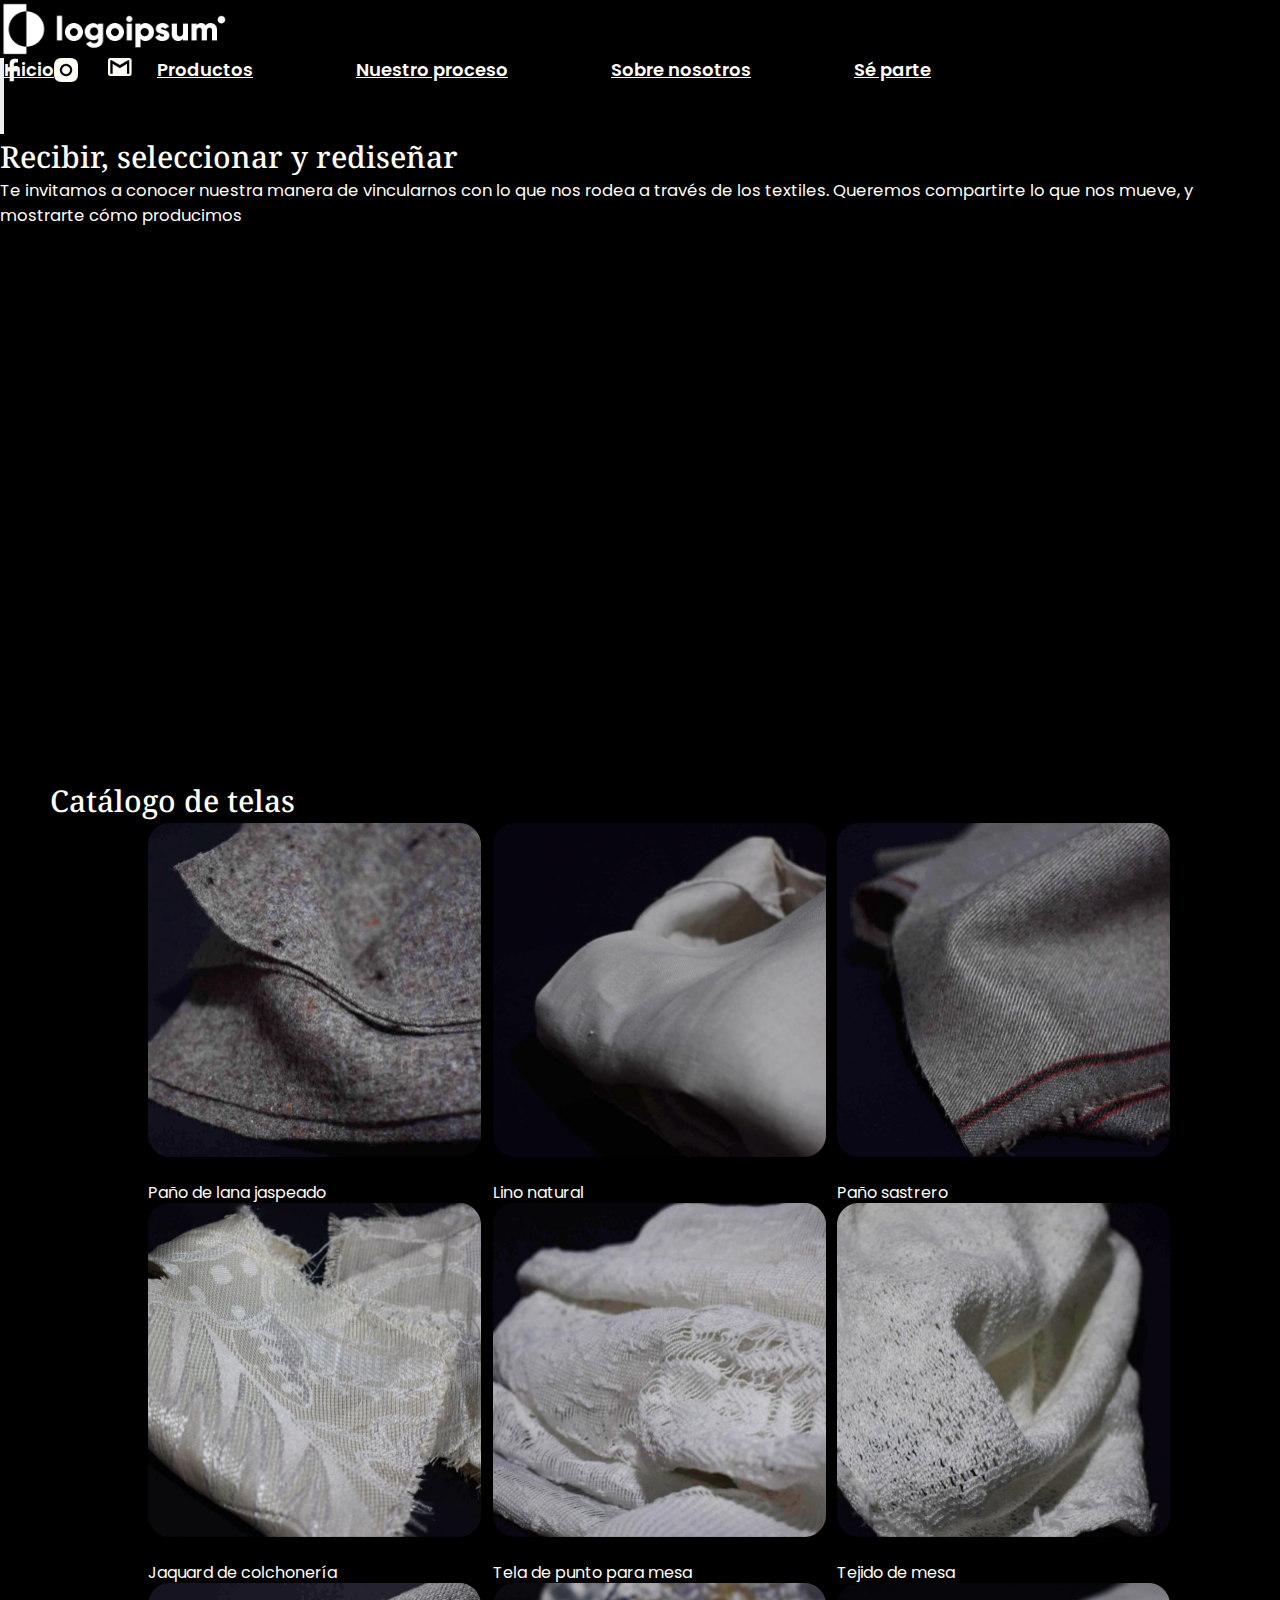
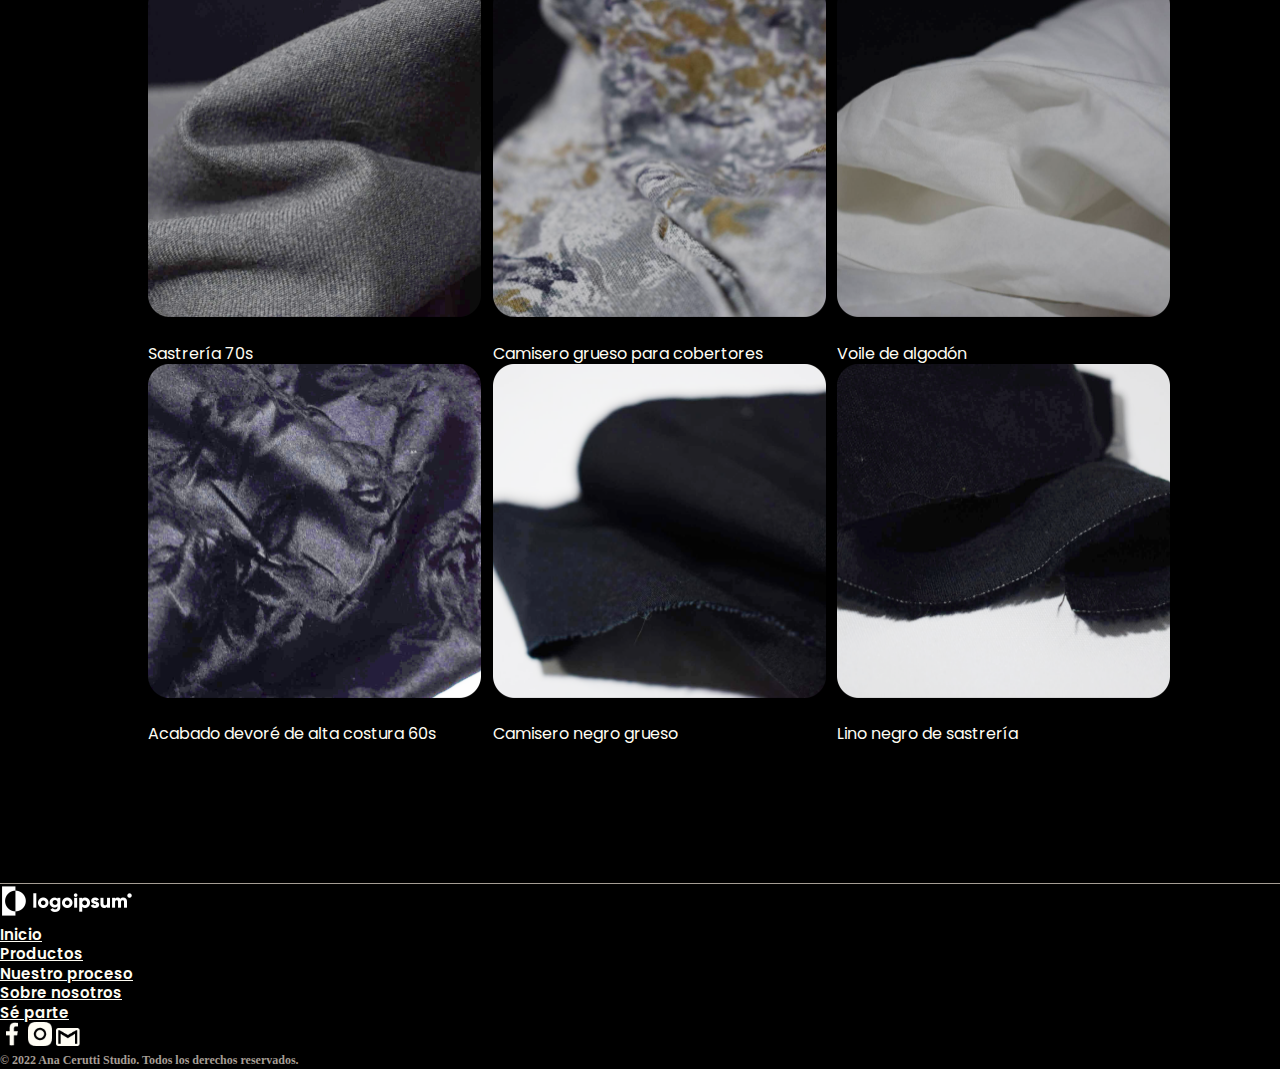
==== pages/nuestro-proceso.html @ c4231d6d "first commit" ====
<!DOCTYPE html>
<html lang="es">

<head>
    <meta charset="UTF-8">
    <meta http-equiv="X-UA-Compatible" content="IE=edge">
    <meta name="viewport" content="width=device-width, initial-scale=1.0">
    <title>Ana Cerutti Studio - Nuestro proceso</title>

    <!-- BS -->
    <link href="https://cdn.jsdelivr.net/npm/bootstrap@5.2.0-beta1/dist/css/bootstrap.min.css" rel="stylesheet"
        integrity="sha384-0evHe/X+R7YkIZDRvuzKMRqM+OrBnVFBL6DOitfPri4tjfHxaWutUpFmBp4vmVor" crossorigin="anonymous">

    <!-- CSS -->
    <link rel="stylesheet" href="../css/style.css">
</head>

<body>

    <div class="container-fluid">
        <!-- NavBar 1 -->
        <nav class="navbar row pt-5 pb-5 navResponsiveHeader">
            <div class="container-fluid justify-content-center">
                <a href="#" class="navbar-brand textLogo">
                    <img src="../img/logo.png" alt="logo" class="imgResponsive">
                </a>
            </div>
            <div class="d-flex align-items-center justify-content-end socialGap">
                <a href="#"><img src="../img/fb-icon.png" alt="fb-icon" class="socialSize"></a>
                <a href="https://www.instagram.com/anacerutti_studio/" target="_blank"
                rel="noopener noreferrer nofollow"><img src="../img/ig-icon.png" alt="ig-icon" class="socialSize"></a>
                <a href="#"><img src="../img/gm-icon.png" alt="gm-icon" class="socialSizeGm"></a>
            </div>
        </nav>
        <!-- NavBar 2 -->
        <nav class="navbar navbar-dark navbar-expand-lg">
            <div class="container-fluid">
                <button class="navbar-toggler" type="button" data-bs-toggle="collapse" data-bs-target="#navbarNav"
                    aria-controls="navbarNav" aria-expanded="false" aria-label="Toggle navigation">
                    <span class="navbar-toggler-icon"></span>
                </button>
                <div class="collapse navbar-collapse justify-content-center align-items-center divLinks" id="navbarNav">
                    <ul class="navbar-nav navGap">
                        <li class="nav-item">
                            <a class="nav-link" href="../index.html">Inicio</a>
                        </li>
                        <li class="nav-item">
                            <a class="nav-link" href="./productos.html">Productos</a>
                        </li>
                        <li class="nav-item">
                            <a class="nav-link" href="./nuestro-proceso.html">Nuestro proceso</a>
                        </li>
                        <li class="nav-item">
                            <a class="nav-link" href="./sobre-nosotros.html">Sobre nosotros</a>
                        </li>
                        <li class=" nav-item">
                            <a class="nav-link" href="./se-parte.html">Sé parte</a>
                        </li>
                    </ul>
                </div>
            </div>
        </nav>
        <!-- SECTION -->
        <section class="row pt-5 pb-5 sectionProceso">
            <div class="col-10 container">
                <h1>Recibir, seleccionar y rediseñar</h1>
                <p>Te invitamos a conocer nuestra manera de vincularnos con lo que nos rodea a través de los textiles.
                    Queremos compartirte lo que nos mueve, y mostrarte cómo producimos</p>
            </div>
        </section>
        <!-- VIDEO -->
        <div class="row d-flex justify-content-center pb-5">
            <div class="col-10 d-flex">
                <iframe width="1440" height="542" src="https://www.youtube.com/embed/is6O29gQde8"
                    title="YouTube video player" frameborder="0"
                    allow="accelerometer; autoplay; clipboard-write; encrypted-media; gyroscope; picture-in-picture"
                    allowfullscreen></iframe>
            </div>
        </div>
        <!-- CATALOGO -->
        <main class="row paddingTituloCatalogo">
            <div class="col-10 container tituloCatalogo">
                <h6>Catálogo de telas</h6>
            </div>
            <div class="gridCatalogo">
                <div class="imagenCatalogo">
                    <img src="../img/catalogo/01.png" alt="catalogo">
                    <p>Paño de lana jaspeado</p>
                </div>
                <div class="imagenCatalogo">
                    <img src="../img/catalogo/02.png" alt="catalogo">
                    <p>Lino natural</p>
                </div>
                <div class="imagenCatalogo">
                    <img src="../img/catalogo/03.png" alt="catalogo">
                    <p>Paño sastrero</p>
                </div>
                <div class="imagenCatalogo">
                    <img src="../img/catalogo/04.png" alt="catalogo">
                    <p>Jaquard de colchonería</p>
                </div>
                <div class="imagenCatalogo">
                    <img src="../img/catalogo/05.png" alt="catalogo">
                    <p>Tela de punto para mesa</p>
                </div>
                <div class="imagenCatalogo">
                    <img src="../img/catalogo/06.png" alt="catalogo">
                    <p>Tejido de mesa</p>
                </div>
                <div class="imagenCatalogo">
                    <img src="../img/catalogo/07.png" alt="catalogo">
                    <p>Sastrería 70s</p>
                </div>
                <div class="imagenCatalogo">
                    <img src="../img/catalogo/08.png" alt="catalogo">
                    <p>Camisero grueso para cobertores</p>
                </div>
                <div class="imagenCatalogo">
                    <img src="../img/catalogo/09.png" alt="catalogo">
                    <p>Voile de algodón</p>
                </div>
                <div class="imagenCatalogo">
                    <img src="../img/catalogo/10.png" alt="catalogo">
                    <p>Acabado devoré de alta costura 60s</p>
                </div>
                <div class="imagenCatalogo">
                    <img src="../img/catalogo/11.png" alt="catalogo">
                    <p>Camisero negro grueso</p>
                </div>
                <div class="imagenCatalogo">
                    <img src="../img/catalogo/12.png" alt="catalogo">
                    <p>Lino negro de sastrería</p>
                </div>
            </div>
        </main>
        <!-- FOOTER -->
        <footer class="row pt-5 pb-5 justify-content-center">
            <div class="col-10 container borderBottom"></div>
            <div class="row container justify-content-center pt-5 divFooterResponsive">
                <div class="col-2">
                    <img src="../img/logo.png" class="logoFooter imgResponsive">
                </div>
                <div class="col-6 linksFooter">
                    <ul class="d-flex pt-2 ulFooterResponsive">
                        <li>
                            <a class="nav-link footerMenuResponsive" href="#">Inicio</a>
                        </li>
                        <li>
                            <a class="nav-link footerMenuResponsive" href="../pages/productos.html">Productos</a>
                        </li>
                        <li>
                            <a class="nav-link footerMenuResponsive" href="../pages/nuestro-proceso.html">Nuestro proceso</a>
                        </li>
                        <li>
                            <a class="nav-link footerMenuResponsive" href="../pages/sobre-nosotros.html">Sobre nosotros</a>
                        </li>
                        <li>
                            <a class="nav-link footerMenuResponsive" href="../pages/se-parte.html">Sé parte</a>
                        </li>
                    </ul>
                </div>
                <div class=" col-2 d-flex justify-content-end align-items-center gap-3 divFooterRRSS">
                    <a href="#"><img src="../img/fb-icon.png" alt="fb-icon" class="socialSize footerRRSS"></a>
                    <a href="https://www.instagram.com/anacerutti_studio/" target="_blank"
                    rel="noopener noreferrer nofollow"><img src="../img/ig-icon.png" alt="ig-icon" class="socialSize footerRRSS"></a>
                    <a href="#"><img src="../img/gm-icon.png" alt="gm-icon" class="socialSizeGm footerRRSS"></a>
                </div>
            </div>
            <div class="row container text-center pt-5 textEnd">
                <p>&copy 2022 Ana Cerutti Studio. Todos los derechos reservados.</p>
            </div>
        </footer>
    </div>
    <!-- BS Script -->
    <script src="https://cdn.jsdelivr.net/npm/bootstrap@5.2.0-beta1/dist/js/bootstrap.bundle.min.js"
        integrity="sha384-pprn3073KE6tl6bjs2QrFaJGz5/SUsLqktiwsUTF55Jfv3qYSDhgCecCxMW52nD2"
        crossorigin="anonymous"></script>
</body>

</html>
---- css/style.css ----
@import url('https://fonts.googleapis.com/css2?family=Poppins:wght@100;300;400;500;600;700&display=swap');
@import url('https://fonts.googleapis.com/css2?family=Noto+Serif&display=swap');

* {
    margin: 0;
    padding: 0;
}

:root {
    --alt-black: #000000;
    --alt-white: #FFFCF6;
    --alt-beige: #D3C9BD;
    --bone-white: #FFFDF4;
    --alt-arena: #A59D94;
}

body {
    background-color: var(--alt-black);
    font-family: 'Poppins', sans-serif;
    text-decoration: none;
}

/* HEADER */
header div {
    border-bottom: 1px solid white;
    height: 49px;
}

header div .textHeader {
    font-weight: 600;
    font-size: 14px;
    line-height: 18.2px;
    color: var(--alt-white);
}

/* NavBar 1 */
nav div {
    display: flex;
}

nav div .textLogo {
    font-family: 'Noto Serif', serif;
    font-weight: 500;
    font-size: 35.33px;
    line-height: 20.19px;
    color: var(--bone-white);
}

nav div .textLogo:hover, .textLogo:link, 
        .textLogo:visited, .textLogo:focus,
        .textLogo:active {
    color: var(--bone-white);
}

nav div .textLogo span {
    font-family: 'Poppins', sans-serif;
    font-weight: 300;
    font-size: 27.2566px;
    line-height: 20px;
}

.socialGap {
    gap: 30px;
    position: absolute;
    padding-right: 60px;
}

.socialSize {
    width: 24px;
    height: 24px;
}

.socialSizeGm {
    width: 24px;
    height: 18px;
}


/* NavBar 2 */
.divLinks {
    height: 76px;
}

.divLinks a {
    font-family: 'Poppins', sans-serif;
    font-style: normal;
    font-weight: 600;
    font-size: 18px;
    line-height: 130%;
    color: var(--bone-white);
}

.divLinks .nav-link:hover, .nav-link:link, 
.nav-link:visited {
    color: var(--bone-white);
}

.divLinks .nav-link:active, .nav-link:focus {
    border-bottom: 1px solid var(--bone-white);
}

.navGap {
    display: flex;
    gap: 103px;
}

/* CARRUSEL */
/* ---------- */

/* SECTION */
article div .pruebaTexto {
    font-family: 'Noto Serif', serif;
    font-style: normal;
    font-weight: 300;
    font-size: 33px;
    line-height: 130%;
    color: var(--bone-white);
}

.sectionHome {
    padding: 0px 20px;
}

section img {
    width: 609px;
    height: 423px;
}

section h3 {
    font-family: 'Noto Serif', serif;
    font-style: normal;
    font-weight: 500;
    font-size: 30px;
    line-height: 150%;
    color: var(--bone-white)
}

.sectionHome p {
    font-family: 'Poppins', sans-serif;
    font-style: normal;
    font-weight: 400;
    font-size: 18px;
    line-height: 150%;
    color: var(--bone-white);
    padding: 0px 40px;
}

section a {
    font-family: 'Poppins', sans-serif;
    font-style: normal;
    font-weight: 500;
    font-size: 17px;
    line-height: 20px;
    color: var(--bone-white);
    text-decoration: none;
}

section  a:hover, 
a:link,  a:visited, 
a:focus, a:active {
    color: var(--bone-white);
}

/* ARTICLE TEXT INSTAGRAM */
article h2 {
    font-family: 'Noto Serif', serif;
    font-style: normal;
    font-weight: 300;
    font-size: 33px;
    line-height: 130%;
    color: var(--alt-arena);
}

/* FOOTER */
.borderBottom {
    border-bottom: 1px solid var(--alt-arena);
}

.logoFooter {
    width: 134px;
    height: 34px;
}

.linksFooter ul {
    list-style: none;
    gap: 30px;
    justify-content: center;
    font-family: 'Poppins', sans-serif;
    font-style: normal;
    font-weight: 600;
    font-size: 15px;
    line-height: 130%;
}

.textEnd p {
    font-family: 'Inter';
    font-style: normal;
    font-weight: 600;
    font-size: 12px;
    line-height: 130%;
    color: var(--alt-arena);
}

/* PRODUCTOS > SECTION */
.sectionProductos div p {
    font-family: 'Noto Serif', serif;
    font-style: normal;
    font-weight: 500;
    font-size: 30px;
    line-height: 150%;
    color: var(--bone-white);
}

.sectionProductos img {
    width: 1240px;
    height: 506px;
}

.sectionProductos .btnVerTodo {
    background: #A59D94;
    border-radius: 6px;
    padding: 10px 10px;
    width: 118px;
    display: flex;
    justify-content: center;
    align-items: center;
}

.sectionProductos .btnVerTodo a {
    font-family: 'Poppins', sans-serif;
    font-style: normal;
    font-weight: 600;
    font-size: 17px;
    line-height: 20px;
    color: var(--alt-black);
    text-align: center;
}

.textLogo img {
    width: 229px;
    height: 58px;
}

/* NUESTRO PROCESO */
.sectionProceso h1 {
    font-family: 'Noto Serif', serif;
    font-style: normal;
    font-weight: 500;
    font-size: 30px;
    line-height: 150%;
    color: var(--bone-white);
}

.sectionProceso p {
    font-family: 'Poppins', sans-serif;
    font-style: normal;
    font-weight: 400;
    font-size: 16.5px;
    line-height: 150%;
    color: var(--bone-white);
}

.paddingTituloCatalogo {
    padding-left: 50px;
}

.paddingTituloCatalogo p {
    font-family: 'Poppins', sans-serif;
    font-style: normal;
    font-weight: 400;
    font-size: 16px;
    line-height: 20px;
    color: var(--bone-white);
    padding-top: 19.25px;
}

.tituloCatalogo h6 {
    font-family: 'Noto Serif', serif;
    font-style: normal;
    font-weight: 500;
    font-size: 30px;
    line-height: 150%;
    color: var(--bone-white);
}

.imagenCatalogo img {
    width: 333px;
    height: 334.1px;
}

.gridCatalogo {
    display: grid;
    grid-template-columns: 28% 28% 28%;
    grid-template-rows: 25% 25% 25% 25%;
    justify-content: center;
    margin-bottom: 139px;
}

/* SOBRE NOSOTROS */
.sectionNosotros img {
    width: 510px;
    height: 688px;
    border-radius: 20px;
}

.sectionNosotros h4 {
    font-family: 'Noto Serif', serif;
    font-style: normal;
    font-weight: 500;
    font-size: 30px;
    line-height: 150%;
    color: var(--bone-white);
}

.sectionNosotros p {
    font-family: 'Poppins', sans-serif;
    font-style: normal;
    font-weight: 400;
    font-size: 18px;
    line-height: 150%;
    text-align: justify;
    color: var(--bone-white);
}

.articleNosotros div h4 {
    font-family: 'Noto Serif', serif;
    font-style: normal;
    font-weight: 500;
    font-size: 30px;
    line-height: 150%;
    color: var(--bone-white);
}

.articleNosotros div p {
    font-family: 'Poppins', sans-serif;
    font-style: normal;
    font-weight: 400;
    font-size: 20px;
    line-height: 150%;
    text-align: justify;
    color: var(--bone-white);
}

/* SOBRE NOSOTROS> CARRUSEL ARTICLE */
.carruselTarjetas {
    width: 100%;
}

/* SOBRE NOSOTROS> ARTICLE TEXT */
.articleText h5 {
    font-family: 'Poppins', sans-serif;
    font-style: normal;
    font-weight: 600;
    font-size: 20px;
    line-height: 150%;
    text-align: justify;
    color: var(--bone-white);
}

.articleText p {
    font-family: 'Poppins', sans-serif;
    font-style: normal;
    font-size: 16px;
    line-height: 150%;
    text-align: justify;
    color: var(--bone-white);
    padding-bottom: 30px;
}

/* SOBRE NOSOTROS> CARRUSEL FINAL */
.carruselFinal {
    width: 1250px;
}

.carruselFinal img {
    width: 1240px;
    height: 506px;
}

/* SE PARTE */
.sectionSeParte h3 {
    font-family: 'Noto Serif', serif;
    font-style: normal;
    font-weight: 500;
    font-size: 30px;
    line-height: 150%;
    color: var(--bone-white);
    margin-bottom: 48px;
}

.sectionSeParte img {
    width: 556.56px;
    height: 383.12px;
}

.articleSeParte {
    margin-bottom: 71px;
}

.articleSeParte p, span {
    font-family: 'Poppins', sans-serif;
    font-style: normal;
    font-weight: 500;
    font-size: 20px;
    line-height: 150%;
    color: var(--bone-white);
    text-align: justify;
    padding: 20px 0px;
}

.sectionSeParteProyecto {
    margin-top: 197px;
}

.sectionSeParteProyecto h2 {
    font-family: 'Noto Serif', serif;
    font-style: normal;
    font-weight: 500;
    font-size: 30px;
    line-height: 150%;
    color: var(--bone-white);
}

.sectionSeParteProyecto img {
    width: 280px;
    height: 180px;
}

.sectionSeParteProyecto p {
    font-family: 'Poppins', sans-serif;
    font-style: normal;
    font-weight: 400;
    font-size: 20px;
    line-height: 150%;
    color: var(--bone-white);
}

/* ESTERNO */
.sectionEsterno h2 {
    font-family: 'Noto Serif', serif;
    font-style: normal;
    font-weight: 500;
    font-size: 30px;
    line-height: 150%;
    color: var(--bone-white);
    padding-bottom: 21px;
}

.sectionEsterno p {
    font-family: 'Poppins', sans-serif;
    font-style: normal;
    font-weight: 400;
    font-size: 20px;
    line-height: 150%;
    text-align: justify;
    color: var(--bone-white);
}

.esternoGrid {
    display: grid;
    grid-template-columns: 33% 33% 33%;
    grid-template-rows: 50% 50%;
    padding-top: 67px;
}

.esternoGrid img {
    width: 369px;
    height: 474px;
}

.esternoGrid p {
    font-family: 'Poppins';
    font-style: normal;
    font-weight: 500;
    font-size: 20px;
    line-height: 130%;
    color: var(--bone-white);
}

/* PENUMBRA */
.sectionPenumbra h2 {
    font-family: 'Noto Serif', serif;
    font-style: normal;
    font-weight: 500;
    font-size: 30px;
    line-height: 150%;
    color: var(--bone-white);
    padding-bottom: 21px;
}

.sectionPenumbra p, span {
    font-family: 'Poppins', sans-serif;
    font-style: normal;
    font-weight: 400;
    font-size: 20px;
    line-height: 150%;
    text-align: justify;
    color: var(--bone-white);
}

.penumbraGrid {
    display: grid;
    grid-template-columns: 33% 33% 33%;
    grid-template-rows: 33% 33% 33%;
    padding-top: 67px;
    row-gap: 40px;
}

.penumbraGrid img {
    width: 369px;
    height: 474px;
}

.penumbraGrid p {
    font-family: 'Poppins', sans-serif;
    font-style: normal;
    font-weight: 500;
    font-size: 20px;
    line-height: 130%;
    color: var(--bone-white);
}

.textoPenumbra {
    padding: 195px 0px;
}

.textoPenumbra p {
    font-family: 'Poppins', sans-serif;
    font-style: normal;
    font-weight: 400;
    font-size: 18px;
    line-height: 130%;
    color: var(--bone-white);
}

/* DENTRO */
.sectionDentro h2 {
    font-family: 'Noto Serif', serif;
    font-style: normal;
    font-weight: 500;
    font-size: 30px;
    line-height: 150%;
    color: var(--bone-white);
    padding-bottom: 21px;
}

.sectionDentro p, span {
    font-family: 'Poppins', sans-serif;
    font-style: normal;
    font-weight: 400;
    font-size: 20px;
    line-height: 150%;
    text-align: justify;
    color: var(--bone-white);
}

.dentroGrid {
    display: grid;
    grid-template-columns: 33% 33% 33%;
    grid-template-rows: 100%;
    padding-top: 67px;
    padding-bottom: 186px;
}

.dentroGrid img {
    width: 369px;
    height: 474px;
}

/* PRODUCTOS INDIVIDUAL */
.sectionProductosIndividual {
    background-color: #EEEEEE;
}

.sectionProductosIndividual span {
    font-family: 'Poppins', sans-serif;
    font-style: normal;
    font-weight: 400;
    font-size: 26px;
    line-height: 130%;
    color: #998E81;
}

.sectionProductosIndividual h3 {
    font-family: 'Noto Serif', serif;
    font-style: normal;
    font-weight: 500;
    font-size: 30px;
    line-height: 150%;
    color: #000000;
}

.gridProductoIndividual {
    display: grid;
    grid-template-columns: 10% 45% 45%;
    gap: 72px;
    padding-top: 28px;
}

.primeraColumnaGrid img {
    width: 103px;
    height: 133px;
}

.segundaColumnaGrid {
    width: 505px;
}

.segundaColumnaGrid img {
    width: 505px;
    height: 639px;
}

.terceraColumnaGrid h3 {
    font-family: 'Noto Serif', serif;
    font-style: normal;
    font-weight: 500;
    font-size: 30px;
    line-height: 150%;
    color: #000000;
    padding-bottom: 22px;
}

.terceraColumnaGrid p {
    font-family: 'Poppins', sans-serif;
    font-style: normal;
    font-weight: 400;
    font-size: 16px;
    line-height: 150%;
    color: #4B5563;
    margin: 0;
    padding-right: 40px;
}

.botonComprarIg {
    margin-top: 31px;
}

.terceraColumnaGrid a {
    font-family: 'Poppins', sans-serif;
    font-style: normal;
    font-weight: 600;
    font-size: 15px;
    line-height: 20px;
    width: 216px;
    padding: 10px 20px;
    height: 40px;
    left: 867px;
    top: 635px;
    background: #000000;
    border-radius: 6px;
}

.metodos {
    margin-top: 102px;
}

.gridPagoEnvio {
    display: grid;
    grid-template-columns: 50% 50%;
}

.mediosEnvio, .metodosPago {
    padding: 0px 60px;
}

.mediosEnvio h3, .metodosPago h3 {
    font-family: 'Poppins', sans-serif;
    font-style: normal;
    font-weight: 400;
    font-size: 26px;
    line-height: 150%;
    border-bottom: 1px solid black;
}

.mediosEnvio h5, .metodosPago h5 {
    font-family: 'Noto Serif', serif;
    font-style: normal;
    font-weight: 500;
    font-size: 24px;
    line-height: 130%;
}

.mediosEnvio p, .metodosPago p {
    font-family: 'Poppins', sans-serif;
    font-style: normal;
    font-weight: 400;
    font-size: 20px;
    line-height: 159%;
}

.mediosEnvio p strong{
    font-family: 'Poppins', sans-serif;
    font-style: normal;
    font-weight: 500;
    font-size: 20px;
    line-height: 159%;
}

/* Responsive */

@media screen and (max-width: 768px) {
    
    /* Todas las paginas */
    .imgResponsive {
        width: 100%;
        height: 100%;
    }

    .footerMenuResponsive {
        font-size: 70%;
    }

    .divLinks {
        height: max-content;
    }

    .divLinks a {
        font-size: 10px;
    }

    /* PRODUCTOS > SECTION */
    .sectionProductos div p {
        font-size: 15px;
    }

    .sectionProductos img {
        width: 100%;
        height: 100%;
    }

    /* Nuestro proceso */

    .imagenCatalogo img {
        width: 180px;
        height: 180px;
    }

    /* SOBRE NOSOTROS */
    .sectionNosotros img {
        width: 100%;
        height: 100%;
    }

    .sectionNosotros h4 {
        font-size: 20px;
    }

    .sectionNosotros p {
        font-size: 12px;
    }

    /* Se parte */

    .divSectionParteResponsive {
        display: grid;
        grid-template-columns: 50% 50%;
    }

    .sectionSeParte img {
        width: 100%;
        height: 100%;
    }
}

@media screen and (max-width: 425px) {
    
    /* Header */

    .navResponsiveHeader {
        display: grid;
        grid-template-columns: 50% 50%;
        padding: 20px;
    }

    nav div .textLogo {
        font-size: 20px;
    }
    
    nav div .textLogo span {
        font-size: 15px;
    }

    .socialSize {
        width: 50%;
        height: 50%;
    }

    .socialSizeGm {
        width: 50%;
        height: 50%;
    }

    /* cuepo */

    .sectionHome {
        display: grid;
        grid-template-rows: 200px 200px;
    }

    article div .pruebaTexto {
        font-size: 15px;
    }
    
    .sectionHome {
        padding: 0px 20px;
    }
    
    section h3 {
        font-size: 15px;
    }
    
    .sectionHome p {
        font-size: 9px;
        padding: 0px 0px;
    }
    
    section a {
        font-size: 17px;
    }

    article h2 {
        font-size: 15px;
    }

    /* footer */

    .divFooterResponsive {
        justify-content: none;
        display: grid;
        grid-template-columns: 100%;
        grid-template-rows: 50px 50px 50px;
    }

    .footerRRSS {
        width: 30px;
        height: 30px;
        justify-content: space-between;
    }

    .divFooterRRSS {
        width: max-content;
        justify-content: space-between!important;
        display: grid!important;
        grid-template-columns: 33% 33% 33%;
    }

    .col-2 {
        width: max-content;
    }

    .ulFooterResponsive {
        display: grid!important;
        grid-template-columns: 20% 20% 20% 20% 20%;
    }

    .linksFooter ul {
        justify-content:space-between;
        gap: 50px;
        padding: 0;
    }
    /* Nuestro proceso */

    /* NUESTRO PROCESO */
    .sectionProceso h1 {
        font-size: 30px;
    }

    .sectionProceso p {
        font-size: 16.5px;
    }

    .paddingTituloCatalogo p {
        font-size: 16px;
    }

    .tituloCatalogo h6 {
        font-size: 20px;
    }

    .imagenCatalogo img {
        width: 333px;
        height: 334.1px;
    }

    .gridCatalogo {
        display: grid;
        grid-template-columns: 100%;
        grid-template-rows: max-content;
    }

    /* Sobre Nosotros */

    .divSectionNosotrosResponsive {
        display: grid !important;
        grid-template-columns: 100%;
        grid-template-rows: 50% 50%;
    }

    .sectionNosotros img {
        width: 400px;
        height: 400px;
    }

    .col-5 {
        width: 100%;
        text-align: center;
    }
}
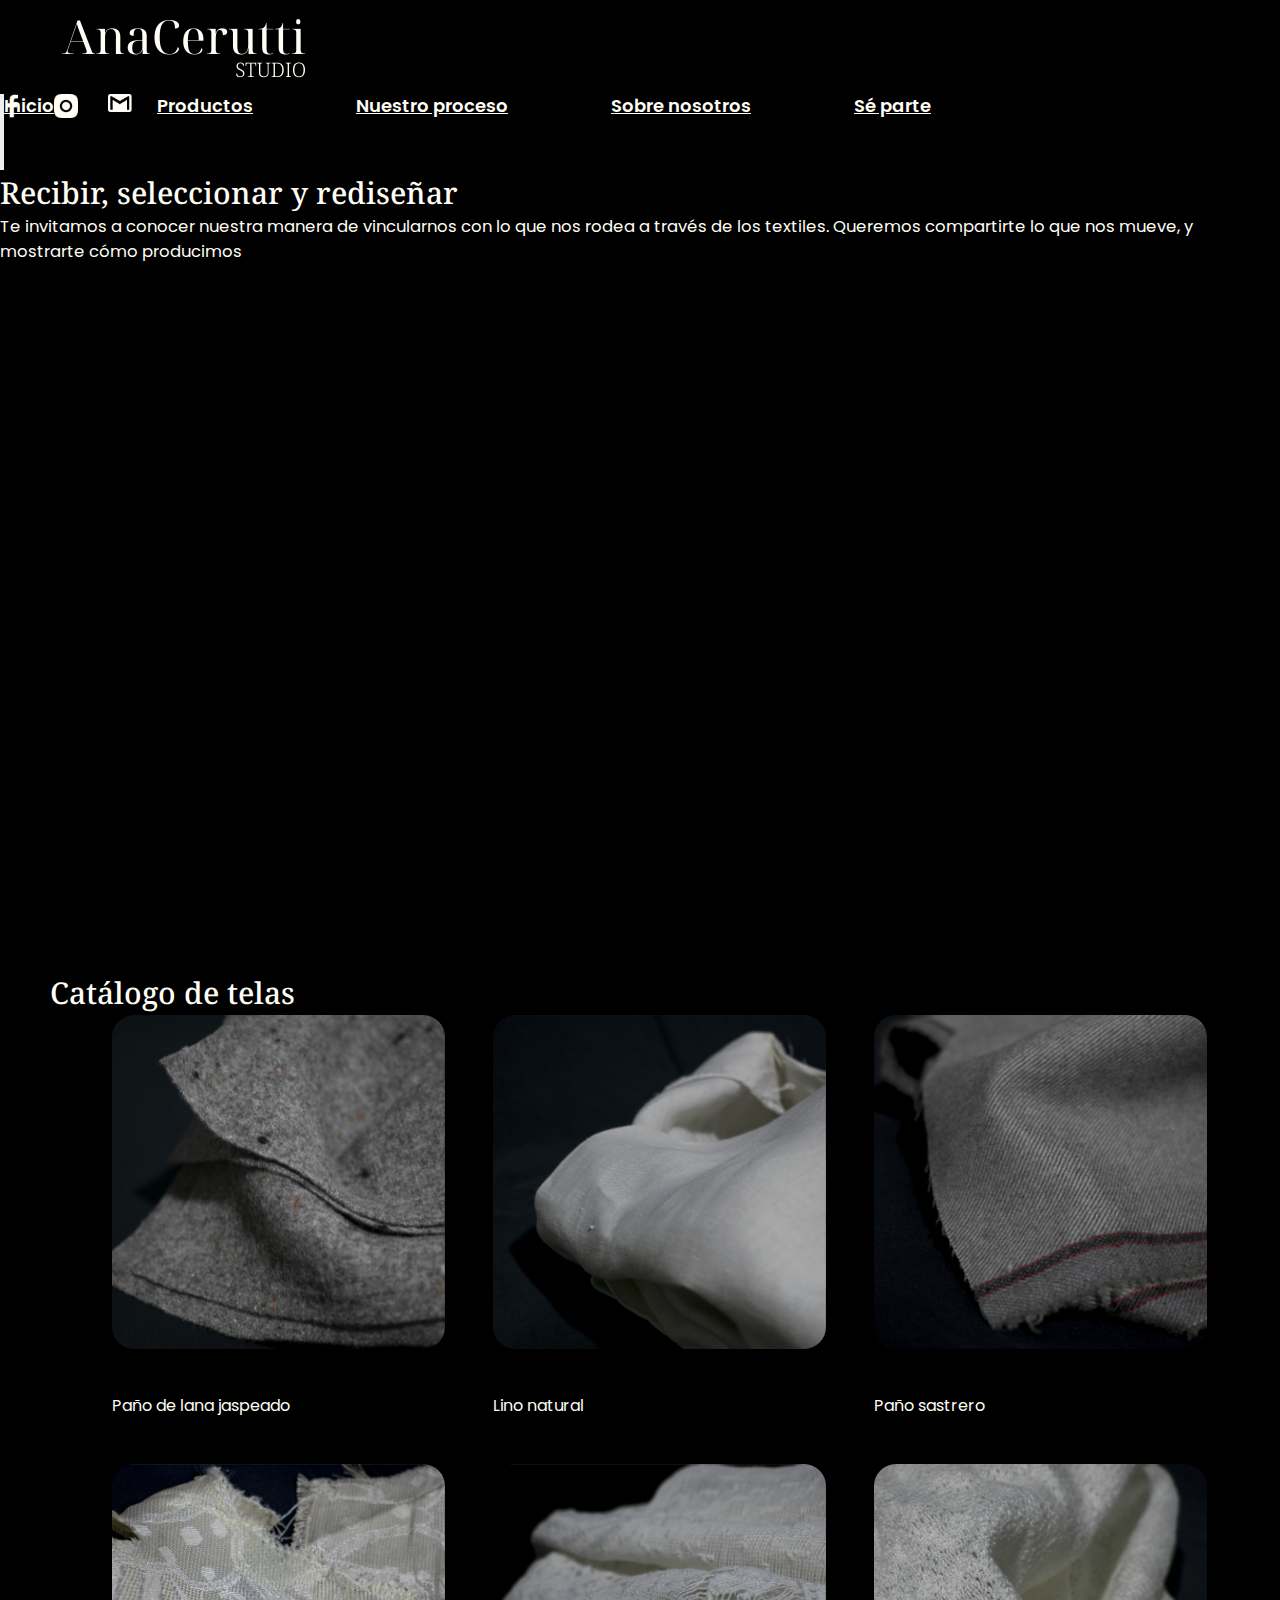
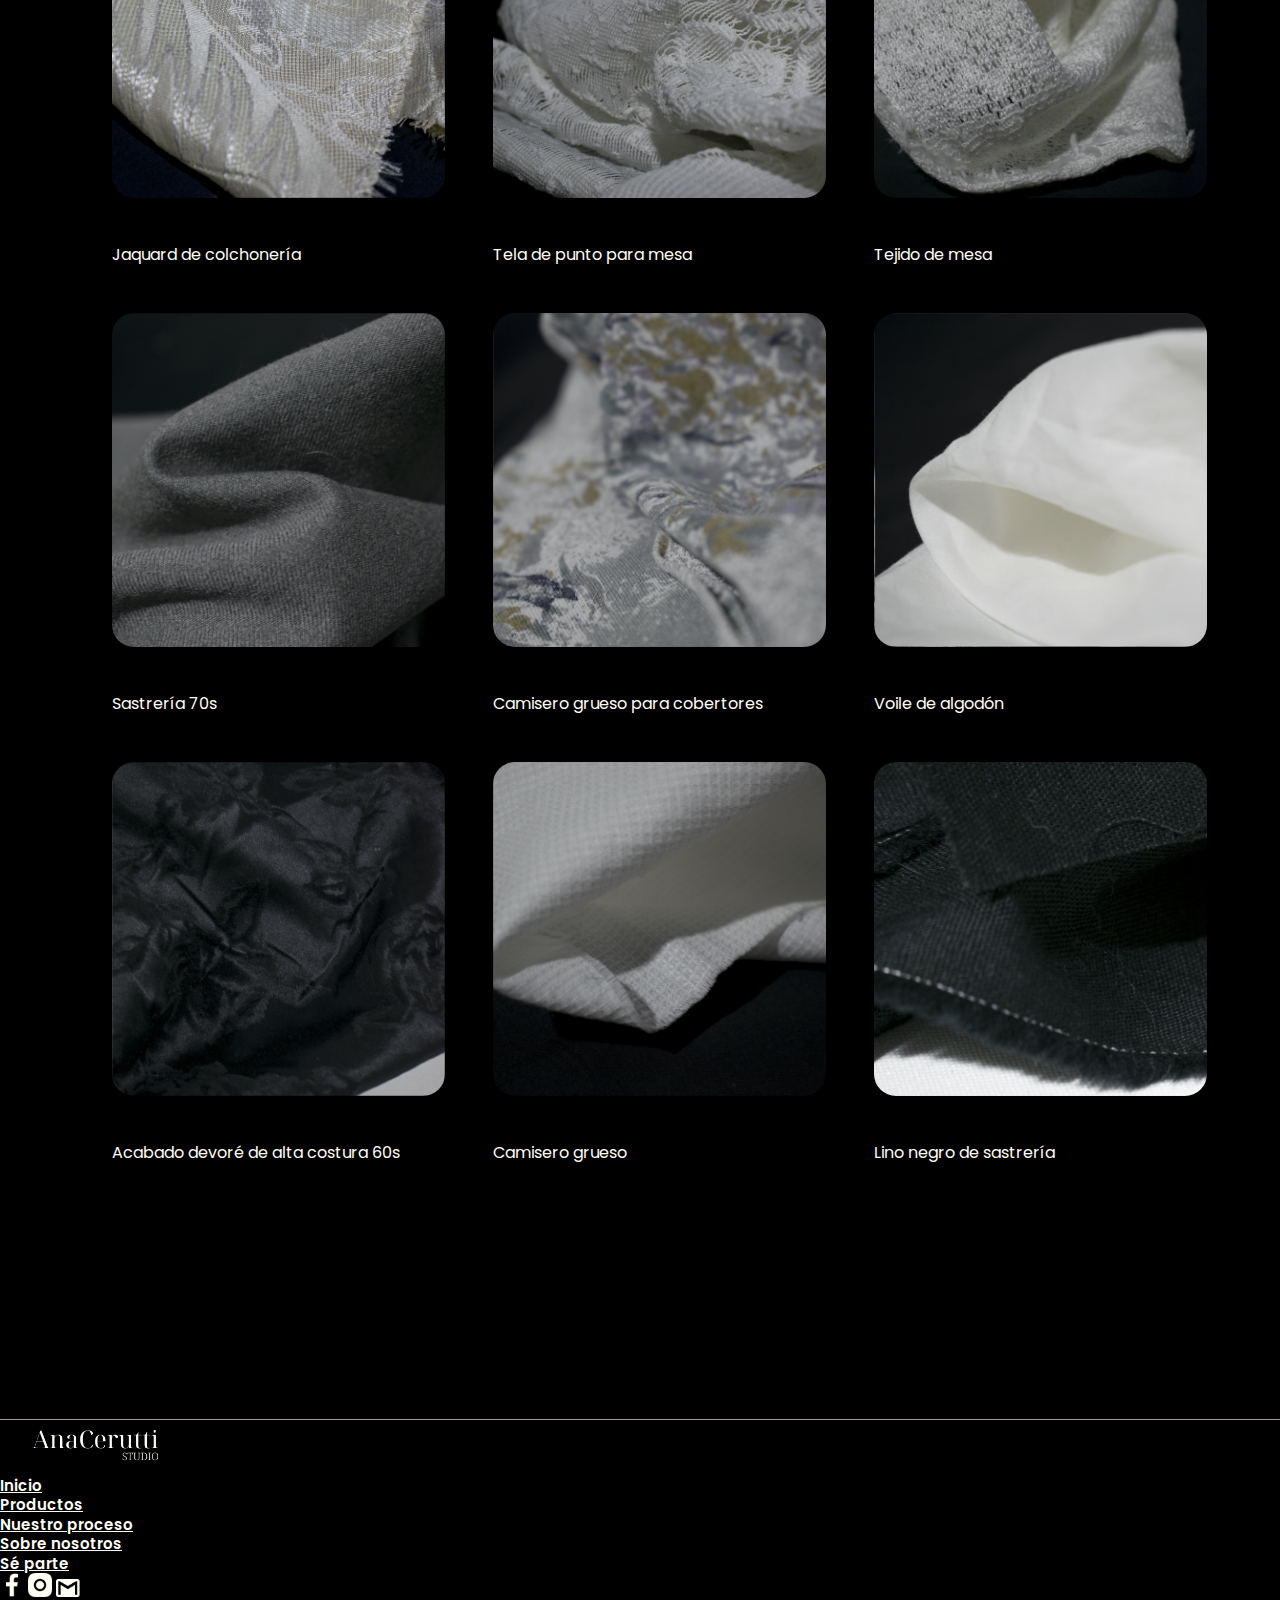
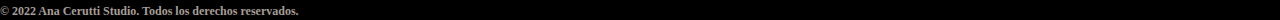
==== commit e07f4e77: "EntregaFinal" ====
--- a/pages/nuestro-proceso.html
+++ b/pages/nuestro-proceso.html
@@ -22,14 +22,15 @@
         <nav class="navbar row pt-5 pb-5 navResponsiveHeader">
             <div class="container-fluid justify-content-center">
                 <a href="#" class="navbar-brand textLogo">
-                    <img src="../img/logo.png" alt="logo" class="imgResponsive">
+                    <img src="../img/logo-main.png" alt="logo" class="imgResponsive">
                 </a>
             </div>
             <div class="d-flex align-items-center justify-content-end socialGap">
                 <a href="#"><img src="../img/fb-icon.png" alt="fb-icon" class="socialSize"></a>
                 <a href="https://www.instagram.com/anacerutti_studio/" target="_blank"
-                rel="noopener noreferrer nofollow"><img src="../img/ig-icon.png" alt="ig-icon" class="socialSize"></a>
-                <a href="#"><img src="../img/gm-icon.png" alt="gm-icon" class="socialSizeGm"></a>
+                    rel="noopener noreferrer nofollow"><img src="../img/ig-icon.png" alt="ig-icon"
+                        class="socialSize"></a>
+                <a href="mailto:anacerutti10@gmail.com"><img src="../img/gm-icon.png" alt="gm-icon" class="socialSizeGm"></a>
             </div>
         </nav>
         <!-- NavBar 2 -->
@@ -62,24 +63,23 @@
         </nav>
         <!-- SECTION -->
         <section class="row pt-5 pb-5 sectionProceso">
-            <div class="col-10 container">
-                <h1>Recibir, seleccionar y rediseñar</h1>
+            <div class="col-10 container pb-3 pt-5">
+                <h1 class="pb-3">Recibir, seleccionar y rediseñar</h1>
                 <p>Te invitamos a conocer nuestra manera de vincularnos con lo que nos rodea a través de los textiles.
                     Queremos compartirte lo que nos mueve, y mostrarte cómo producimos</p>
             </div>
         </section>
         <!-- VIDEO -->
         <div class="row d-flex justify-content-center pb-5">
-            <div class="col-10 d-flex">
-                <iframe width="1440" height="542" src="https://www.youtube.com/embed/is6O29gQde8"
-                    title="YouTube video player" frameborder="0"
-                    allow="accelerometer; autoplay; clipboard-write; encrypted-media; gyroscope; picture-in-picture"
+            <div class="col-10 d-flex justify-content-center">
+                <iframe class="pb-5" src="https://player.vimeo.com/video/731601330?h=be8b43d3a5&title=0&byline=0&portrait=0"
+                    width="1240" height="698" frameborder="0" allow="autoplay; fullscreen; picture-in-picture"
                     allowfullscreen></iframe>
             </div>
         </div>
         <!-- CATALOGO -->
-        <main class="row paddingTituloCatalogo">
-            <div class="col-10 container tituloCatalogo">
+        <main class="row paddingTituloCatalogo pt-5">
+            <div class="col-10 container tituloCatalogo pb-5">
                 <h6>Catálogo de telas</h6>
             </div>
             <div class="gridCatalogo">
@@ -125,7 +125,7 @@
                 </div>
                 <div class="imagenCatalogo">
                     <img src="../img/catalogo/11.png" alt="catalogo">
-                    <p>Camisero negro grueso</p>
+                    <p>Camisero grueso</p>
                 </div>
                 <div class="imagenCatalogo">
                     <img src="../img/catalogo/12.png" alt="catalogo">
@@ -137,8 +137,8 @@
         <footer class="row pt-5 pb-5 justify-content-center">
             <div class="col-10 container borderBottom"></div>
             <div class="row container justify-content-center pt-5 divFooterResponsive">
-                <div class="col-2">
-                    <img src="../img/logo.png" class="logoFooter imgResponsive">
+                <div class="col-2 divLogoFooter">
+                    <img src="../img/logo-main.png" class="logoFooter imgResponsive">
                 </div>
                 <div class="col-6 linksFooter">
                     <ul class="d-flex pt-2 ulFooterResponsive">
@@ -149,10 +149,12 @@
                             <a class="nav-link footerMenuResponsive" href="../pages/productos.html">Productos</a>
                         </li>
                         <li>
-                            <a class="nav-link footerMenuResponsive" href="../pages/nuestro-proceso.html">Nuestro proceso</a>
+                            <a class="nav-link footerMenuResponsive" href="../pages/nuestro-proceso.html">Nuestro
+                                proceso</a>
                         </li>
                         <li>
-                            <a class="nav-link footerMenuResponsive" href="../pages/sobre-nosotros.html">Sobre nosotros</a>
+                            <a class="nav-link footerMenuResponsive" href="../pages/sobre-nosotros.html">Sobre
+                                nosotros</a>
                         </li>
                         <li>
                             <a class="nav-link footerMenuResponsive" href="../pages/se-parte.html">Sé parte</a>
@@ -162,8 +164,9 @@
                 <div class=" col-2 d-flex justify-content-end align-items-center gap-3 divFooterRRSS">
                     <a href="#"><img src="../img/fb-icon.png" alt="fb-icon" class="socialSize footerRRSS"></a>
                     <a href="https://www.instagram.com/anacerutti_studio/" target="_blank"
-                    rel="noopener noreferrer nofollow"><img src="../img/ig-icon.png" alt="ig-icon" class="socialSize footerRRSS"></a>
-                    <a href="#"><img src="../img/gm-icon.png" alt="gm-icon" class="socialSizeGm footerRRSS"></a>
+                        rel="noopener noreferrer nofollow"><img src="../img/ig-icon.png" alt="ig-icon"
+                            class="socialSize footerRRSS"></a>
+                    <a href="mailto:anacerutti10@gmail.com"><img src="../img/gm-icon.png" alt="gm-icon" class="socialSizeGm footerRRSS"></a>
                 </div>
             </div>
             <div class="row container text-center pt-5 textEnd">
--- a/css/style.css
+++ b/css/style.css
@@ -22,7 +22,7 @@
 
 /* HEADER */
 header div {
-    border-bottom: 1px solid white;
+    border-bottom: 1px solid #A59D94;
     height: 49px;
 }
 
@@ -46,6 +46,11 @@
     color: var(--bone-white);
 }
 
+nav div .textLogo img {
+    width: 374px;
+    height: 94px;
+}
+
 nav div .textLogo:hover, .textLogo:link, 
         .textLogo:visited, .textLogo:focus,
         .textLogo:active {
@@ -161,7 +166,15 @@
     color: var(--bone-white);
 }
 
+.iframeHome {
+    margin: 15% 0px;
+}
+
 /* ARTICLE TEXT INSTAGRAM */
+.articleTextHome {
+    margin-bottom: 12%;
+}
+
 article h2 {
     font-family: 'Noto Serif', serif;
     font-style: normal;
@@ -177,8 +190,12 @@
 }
 
 .logoFooter {
-    width: 134px;
-    height: 34px;
+    width: 194px;
+    height: 49px;
+}
+
+.divFooterResponsive {
+    align-items: baseline;
 }
 
 .linksFooter ul {
@@ -212,7 +229,7 @@
 }
 
 .sectionProductos img {
-    width: 1240px;
+    width: 1200px;
     height: 506px;
 }
 
@@ -286,6 +303,11 @@
 .imagenCatalogo img {
     width: 333px;
     height: 334.1px;
+    border-radius: 22px;
+}
+
+.imagenCatalogo p {
+    padding-top: 40px;
 }
 
 .gridCatalogo {
@@ -293,10 +315,19 @@
     grid-template-columns: 28% 28% 28%;
     grid-template-rows: 25% 25% 25% 25%;
     justify-content: center;
-    margin-bottom: 139px;
+    margin-bottom: 400px;
+    gap: 3%;
 }
 
 /* SOBRE NOSOTROS */
+.sectionNosotros div {
+    padding-left: 30px;
+}
+
+.divSectionNosotrosResponsive div {
+    padding-bottom: 120px;
+}
+
 .sectionNosotros img {
     width: 510px;
     height: 688px;
@@ -310,6 +341,7 @@
     font-size: 30px;
     line-height: 150%;
     color: var(--bone-white);
+    padding-bottom: 28px;
 }
 
 .sectionNosotros p {
@@ -318,8 +350,9 @@
     font-weight: 400;
     font-size: 18px;
     line-height: 150%;
-    text-align: justify;
-    color: var(--bone-white);
+    text-align: left;
+    color: var(--bone-white);
+
 }
 
 .articleNosotros div h4 {
@@ -369,7 +402,9 @@
 
 /* SOBRE NOSOTROS> CARRUSEL FINAL */
 .carruselFinal {
-    width: 1250px;
+    width: 1280px;
+    padding-top: 70px;
+    padding-bottom: 100px;
 }
 
 .carruselFinal img {
@@ -397,10 +432,14 @@
     margin-bottom: 71px;
 }
 
+.articleSeParte .pTitutlo {
+    font-weight: 500;
+}
+
 .articleSeParte p, span {
     font-family: 'Poppins', sans-serif;
     font-style: normal;
-    font-weight: 500;
+    font-weight: 400;
     font-size: 20px;
     line-height: 150%;
     color: var(--bone-white);
@@ -409,7 +448,8 @@
 }
 
 .sectionSeParteProyecto {
-    margin-top: 197px;
+    margin-top: 150px;
+    margin-bottom: 150px;
 }
 
 .sectionSeParteProyecto h2 {
@@ -419,6 +459,7 @@
     font-size: 30px;
     line-height: 150%;
     color: var(--bone-white);
+    padding-bottom: 43px;
 }
 
 .sectionSeParteProyecto img {
@@ -433,6 +474,7 @@
     font-size: 20px;
     line-height: 150%;
     color: var(--bone-white);
+    padding-top: 43px;
 }
 
 /* ESTERNO */
@@ -461,6 +503,8 @@
     grid-template-columns: 33% 33% 33%;
     grid-template-rows: 50% 50%;
     padding-top: 67px;
+    gap: 30px;
+    padding-bottom: 100px;
 }
 
 .esternoGrid img {
@@ -475,6 +519,7 @@
     font-size: 20px;
     line-height: 130%;
     color: var(--bone-white);
+    padding-top: 30px;
 }
 
 /* PENUMBRA */
@@ -503,7 +548,8 @@
     grid-template-columns: 33% 33% 33%;
     grid-template-rows: 33% 33% 33%;
     padding-top: 67px;
-    row-gap: 40px;
+    gap: 3%;
+    padding-bottom: 200px;
 }
 
 .penumbraGrid img {
@@ -518,6 +564,7 @@
     font-size: 20px;
     line-height: 130%;
     color: var(--bone-white);
+    padding-top: 30px;
 }
 
 .textoPenumbra {
@@ -560,6 +607,11 @@
     grid-template-rows: 100%;
     padding-top: 67px;
     padding-bottom: 186px;
+    gap: 3%;
+}
+
+.dentroGrid p {
+    padding-top: 30px;
 }
 
 .dentroGrid img {
@@ -633,7 +685,7 @@
 }
 
 .botonComprarIg {
-    margin-top: 31px;
+    margin-top: 40px;
 }
 
 .terceraColumnaGrid a {
@@ -658,6 +710,7 @@
 .gridPagoEnvio {
     display: grid;
     grid-template-columns: 50% 50%;
+    margin-bottom: 40px;
 }
 
 .mediosEnvio, .metodosPago {
@@ -679,6 +732,7 @@
     font-weight: 500;
     font-size: 24px;
     line-height: 130%;
+    padding-top: 20px;
 }
 
 .mediosEnvio p, .metodosPago p {
@@ -761,6 +815,98 @@
         width: 100%;
         height: 100%;
     }
+
+    /* ESTERNO */
+
+    .esternoGrid {
+        display: grid;
+        grid-template-columns: 50% 50%;
+        grid-template-rows: 33% 33% 33%;
+        padding-top: 47px;
+        gap: 80px;
+    }
+
+    .esternoGrid img {
+        width: 269px;
+        height: 374px;
+    }
+
+    .esternoGrid p {
+        font-size: 15px;
+    }
+
+    /* Penumbra */
+
+    .textoPenumbra {
+        padding: 30px 0px;
+    }
+
+    .penumbraGrid img {
+        width: 200px;
+        height: 300px;
+    }
+
+    /* Dentro */
+
+    .dentroGrid img {
+        width: 200px;
+        height: 300px;
+    }
+
+    /* PRODUCTOS INDIVIDUAL */
+
+    .gridProductoIndividual {
+        gap: 38px;
+    }
+
+    .primeraColumnaGrid img {
+    width: 73px;
+    height: 103px;
+    }
+
+    .segundaColumnaGrid {
+        width: 305px;
+    }
+
+    .segundaColumnaGrid img {
+        width: 305px;
+        height: 439px;
+    }
+
+    .terceraColumnaGrid h3 {
+        width: 255px;
+        font-size: 20px;
+    }
+
+    .terceraColumnaGrid p {
+        font-size: 16px;
+        padding-right: 0px;
+    }
+
+    .botonComprarIg {
+        margin-top: 20px;
+    }
+
+    .terceraColumnaGrid a {
+        font-size: 11px;
+    }
+
+    .mediosEnvio h3, .metodosPago h3 {
+        font-size: 20px;
+        border-bottom: 1px solid black;
+    }
+
+    .mediosEnvio h5, .metodosPago h5 {
+        font-size: 20px;
+    }
+
+    .mediosEnvio p, .metodosPago p {
+        font-size: 16px;
+    }
+
+    .mediosEnvio p strong{
+        font-size: 16px;
+    }
 }
 
 @media screen and (max-width: 425px) {
@@ -768,9 +914,20 @@
     /* Header */
 
     .navResponsiveHeader {
-        display: grid;
-        grid-template-columns: 50% 50%;
-        padding: 20px;
+            display: grid;
+            grid-template-columns: 100%;
+            grid-template-rows: 50% 50%;
+            padding: 20px;
+        }
+        
+    .paddNavbar {
+        padding: 40px;
+        margin-left: 20px;
+    }
+
+    .socialGap {
+        padding-right: 120px;
+        padding-top: 20px;
     }
 
     nav div .textLogo {
@@ -839,10 +996,9 @@
     }
 
     .divFooterRRSS {
-        width: max-content;
-        justify-content: space-between!important;
         display: grid!important;
         grid-template-columns: 33% 33% 33%;
+        margin-left: 140px;
     }
 
     .col-2 {
@@ -859,6 +1015,11 @@
         gap: 50px;
         padding: 0;
     }
+
+    .divLogoFooter {
+        padding-left: 100px;
+    }
+
     /* Nuestro proceso */
 
     /* NUESTRO PROCESO */
@@ -868,6 +1029,7 @@
 
     .sectionProceso p {
         font-size: 16.5px;
+        padding: 20px 0px;
     }
 
     .paddingTituloCatalogo p {
@@ -906,4 +1068,285 @@
         width: 100%;
         text-align: center;
     }
+
+    /* ESTERNO */
+    .sectionEsterno h2 {
+        font-size: 20px;
+        line-height: 100%;
+    }
+
+    .sectionEsterno p {
+        font-size: 14px;
+        line-height: 100%;
+    }
+
+    .esternoGrid {
+        display: grid;
+        grid-template-columns: 100%;
+        grid-template-rows: 20% 20% 20% 20% 20%;
+        padding-top: 67px;
+    }
+
+    .esternoGrid img {
+        width: 369px;
+        height: 474px;
+    }
+
+    .esternoGrid p {
+        font-size: 15px;
+        line-height: 80%;
+    }
+
+    /* PENUMBRA */
+
+    .penumbraGrid {
+        display: grid;
+        grid-template-columns: 100%;
+        grid-template-rows: 11% 11% 11% 11% 11% 11% 11% 11% 11%;
+        padding-top: 10px;
+        row-gap: 10px;
+    }
+
+    .penumbraGrid img {
+        width: 369px;
+        height: 474px;
+    }
+
+    /* Dentro */
+    .dentroGrid {
+        display: grid;
+        grid-template-columns: 100%;
+        grid-template-rows: 33% 33% 33%;
+        padding-top: 67px;
+        padding-bottom: 186px;
+    }
+    
+    .dentroGrid img {
+        width: 369px;
+        height: 474px;
+    }
+
+    /* PRODUCTOS INDIVIDUAL */
+
+    .gridProductoIndividual {
+        grid-template-columns: 100%;
+        grid-template-rows: 10% 30% 60%;
+        gap: 10px;
+    }
+
+    .primeraColumnaGrid {
+        flex-direction: row !important;
+    }
+
+    .primeraColumnaGrid img {
+        width: 80px;
+        height: 100px;
+    }
+
+    .segundaColumnaGrid {
+        width: 100%;
+        height: 100%;
+    }
+
+    .segundaColumnaGrid img {
+        width: 100%;
+        height: 300px;
+    }
+
+    .terceraColumnaGrid a {
+        font-size: 15px;
+        line-height: 20px;
+        width: 216px;
+        padding: 10px 20px;
+        height: 40px;
+        left: 867px;
+        top: 635px;
+        background: #000000;
+        border-radius: 6px;
+    }
+
+    .metodos {
+        margin-top: 102px;
+    }
+
+    .gridPagoEnvio {
+        grid-template-columns: 100%;
+        grid-template-rows: 60% 40%;
+        
+    }
+
+    .mediosEnvio, .metodosPago {
+        padding: 0px 60px;
+    }
+
+    .mediosEnvio h3, .metodosPago h3 {
+        font-size: 26px;
+    }
+
+    .mediosEnvio h5, .metodosPago h5 {
+        font-size: 24px;
+    }
+
+    .mediosEnvio p, .metodosPago p {
+        font-size: 16px;
+    }
+
+    .mediosEnvio p strong{
+        font-size: 20px;
+    }
+}
+
+@media screen and (max-width: 320px) {
+        /* Header */
+
+        header div .textHeader {
+            font-weight: 600;
+            font-size: 10px;
+            line-height: 18.2px;
+            color: var(--alt-white);
+        }
+
+        .navResponsiveHeader {
+            display: grid;
+            grid-template-columns: 100%;
+            grid-template-rows: 50% 50%;
+            padding: 20px;
+        }
+        
+        .paddNavbar {
+            padding: 30px;
+            margin-left: 20px;
+        }
+
+        .socialGap {
+            padding-right: 80px;
+            padding-top: 80px;
+        }
+
+        /* Footer */        
+        .divFooterResponsive {
+            grid-template-columns: 100%;
+            grid-template-rows: 50px 280px 50px;
+            justify-items: center;
+        }
+    
+        .footerRRSS {
+            width: 30px;
+            height: 30px;
+            justify-items: start;
+            margin-right: 25px;
+        }
+    
+        .ulFooterResponsive {
+            display: flex !important;
+            flex-direction: column;
+            align-items: center;
+        }
+    
+        .linksFooter ul {
+            gap: 35px;
+            padding: 0;
+        }
+
+        .logoFooter {
+            justify-content: center;
+            align-items: center;
+            width: 80%;
+            height: 90%;
+        }
+
+        .divLogoFooter {
+            padding-left: 50px;
+            display: flex;
+            justify-content: flex-start
+        }
+
+        .divFooterRRSS {
+            margin-left: 85px;
+        }
+
+        .carruselFinal img {
+            width: 300px;
+            height: 200px;
+        }
+
+        /* Nuestro Proceso */
+
+        .imagenCatalogo img {
+            width: 233px;
+            height: 234.1px;
+        }
+
+        /* Sobre Nosotros */
+
+        .sectionNosotros {
+            display: grid;
+            justify-content: center;
+            margin-right: 25px;
+        }
+        
+        .sectionNosotros img {
+            width: 280px;
+            height: 280px;
+            margin-left: 35px;
+        }
+
+        .articleNosotros div p {
+            font-size: 12px;
+        }
+
+        .articleText p {
+            font-size: 12px;
+        }
+
+        /* Esterno */
+        
+        .esternoGrid img {
+            width: 269px;
+            height: 374px;
+        }
+
+        /* Penumbra */
+
+        .penumbraGrid img {
+            width: 269px;
+            height: 374px;
+        }
+
+        /* Dentro */
+
+        .dentroGrid img {
+            width: 269px;
+            height: 374px;
+        }
+
+        /* Producto */
+
+        .primeraColumnaGrid img {
+            width: 50px;
+            height: 80px;
+        }
+
+        .gridPagoEnvio {
+            grid-template-columns: 100%;
+            grid-template-rows: 70% 30%;   
+        }
+
+        /* Se parte */
+        .sectionSeParte h3 {
+            font-size: 18px;
+        }
+
+        .articleSeParte p {
+            font-size: 12px;
+        }
+
+        .sectionSeParteProyecto h2 {
+            font-size: 20px;
+            text-align: center;
+        }
+
+        .sectionSeParteProyecto p {
+            font-size: 12px;
+        }
 }